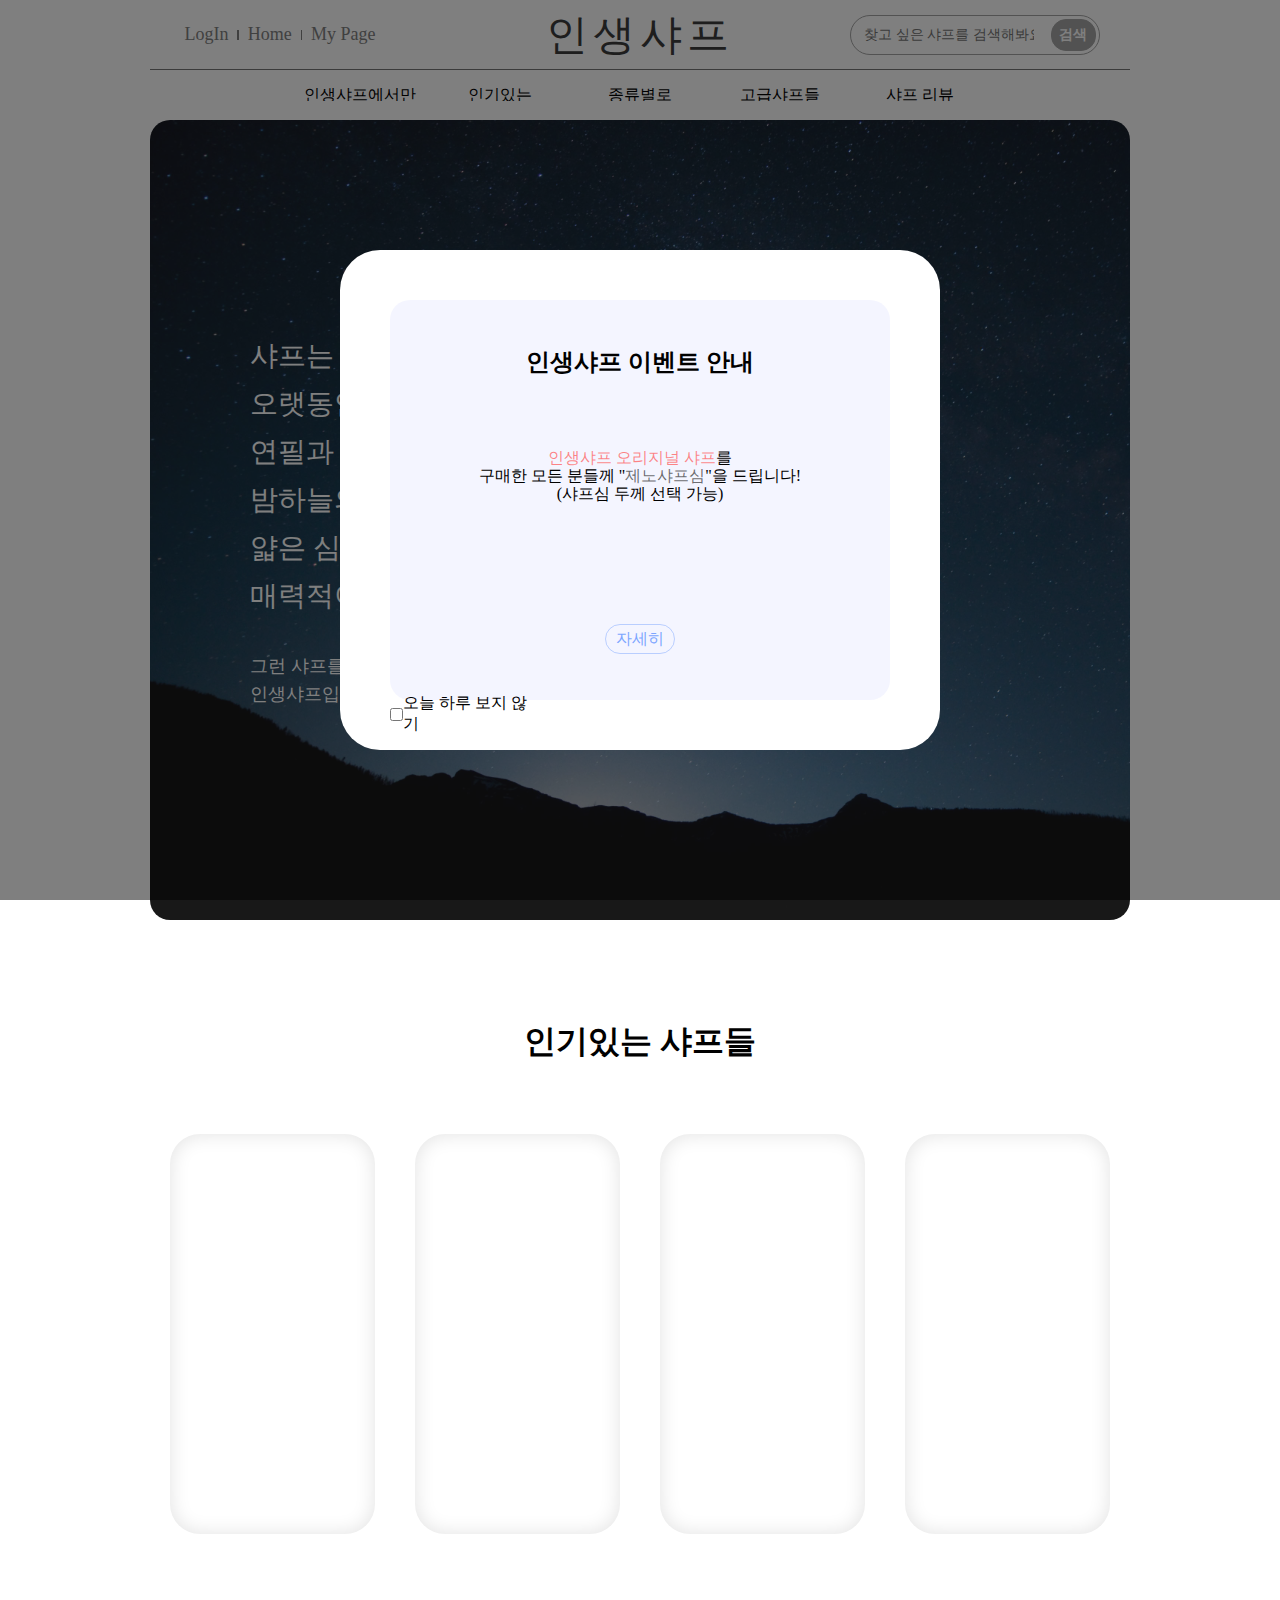
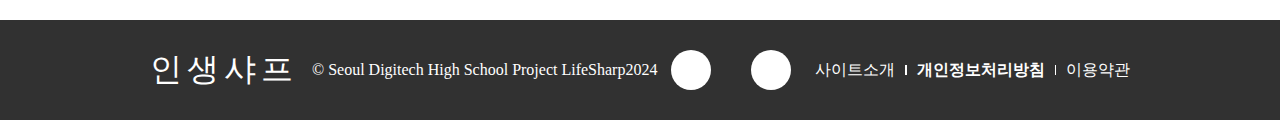
==== index.html @ 788fe3d8 "Add files via upload" ====
<!DOCTYPE html>
<html lang="en">

<head>
    <meta charset="UTF-8">
    <meta name="viewport" content="width=device-width, initial-scale=1.0">
    <title>인생샤프</title>
    <link rel="stylesheet" href="./css/style.css">
</head>

<body>
    <div class="popup__background">
        <div class="popup">
            <a href="#" class="popup__close"><img src="https://cdn-icons-png.flaticon.com/512/75/75519.png" alt=""></a>
            <div class="popup-content">
                <h2 style="margin-top: 20px;">인생샤프 이벤트 안내</h2>
                <p style="margin-top: 20px;"><span style="color: rgba(255, 87, 87, 0.718);">인생샤프 오리지널 샤프</span>를<br>구매한
                    모든 분들께 "<span style="color: rgba(39, 39, 39, 0.681);">제노샤프심</span>"을 드립니다!<br>(샤프심 두께 선택 가능)</p>
                <div class="popup-image"><img src="https://gdimg.gmarket.co.kr/4067084129/still/280?ver=1723039177"
                        alt=""></div>
                <a href="#">
                    <div class="popup__btn">자세히</div>
                </a>
            </div>
            <div class="popup__checkbox"><input type="checkbox">
                <p>오늘 하루 보지 않기</p>
            </div>
        </div>
    </div>
    
    <div class="container">
        <header>
            <div class="top-header">
                <nav>
                    <ul class="header__top-nav">
                        <li><a href="./login.html">LogIn</a></li>
                        <div class="bar"></div>
                        <li><a href="#">Home</a></li>
                        <div class="bar"></div>
                        <li><a href="#">My Page</a></li>
                    </ul>
                </nav>
                <div class="header__logo">
                    <a href="#">인생샤프</a>
                </div>
                <div class="header__search"><input type="text" placeholder="찾고 싶은 샤프를 검색해봐요!"><a href="./search.html">
                        <div class="search-box">검색</div>
                    </a></div>
            </div>
            <div class="bottom-header">
                <nav>
                    <ul class="header__bottom-nav">
                        <li>
                            <a href="#">인생샤프에서만</a>
                        </li>
                        <li>
                            <a href="#PopularSharps">인기있는</a>
                            <ul>
                                <li><a href="#">판매순</a>
                                </li>
                                <li><a href="#">리뷰순</a>
                                </li>
                            </ul>
                        </li>
                        <li>
                            <a href="#">종류별로</a>
                            <ul>
                                <li><a href="#">무난한</a></li>
                                <li><a href="#">가성비 좋은</a></li>
                                <li><a href="#">가벼운</a></li>
                                <li><a href="#">묵직한</a></li>
                                <li><a href="#">얇은</a></li>
                                <li><a href="#">두꺼운</a></li>
                                <li><a href="#">기능이 있는</a></li>
                            </ul>
                        </li>
                        <li>
                            <a href="#">고급샤프들</a>
                            <ul>
                                <li><a href="#">1만원 ~ 3만원</a></li>
                                <li><a href="#">3만원 ~ 10만원</a></li>
                                <li><a href="#">10만원 ~ 30만원</a></li>
                                <li><a href="#">30만원 ~</a></li>
                            </ul>
                        </li>
                        <li>
                            <a href="#">샤프 리뷰</a>
                            <ul>
                                <li><a href="#">좋아요순</a></li>
                                <li><a href="#">조회순</a></li>
                                <li><a href="#">댓글순</a></li>
                                <li style="display: flex; align-items: center; justify-content: center;"><a
                                        href="#">인생샤프 공식리뷰</a>
                                    <p style="margin-left: 5px;font-size: 10px;color: rgba(255, 87, 87, 0.718);">★</p>
                                </li>
                            </ul>
                        </li>
                    </ul>
                </nav>
            </div>
        </header>
        <main>
            <div class="main__contents">
                <div class="main__banner">
                    <div class="text">
                        <h1>샤프는 여러분들께도 너무나<br>오랫동안이나 친한 필기도구입니다.<br>연필과 비슷하지만,<br>밤하늘의 별과 같이<br>얇은 심으로 고르게 써지는
                            글씨가<br>매력적이죠.</h1>
                        <p>그런 샤프를 사랑하는 사람들이 많든 사이트,<br>인생샤프입니다.</p>
                    </div>
                </div>
                <div class="main__popular" id="PopularSharps">
                    <h1>인기있는 샤프들</h1>
                    <ul>
                        <li><a href="#"><img src="https://kininaru.co.kr/web/product/big/202305/120af019102c9a116afe323c64e1af92.jpg" alt=""></a>
                        <div class="title"><p>펜텔 그래프기어 1000<br>11,000원</p></div></li>
                        <li><a href="#"><img src="https://image.aladin.co.kr/product/26367/77/cover500/g262430916_1.jpg" alt=""></a>
                            <div class="title"><p>스테들러 메탈샤프 925 25 & 35<br>17,000원</p></div></li>
                        </li>
                        <li><a href="#"><img src="https://mblogthumb-phinf.pstatic.net/20161012_25/kbs5916_1476243284206D4c4P_PNG/1.png?type=w420" alt=""></a>
                            <div class="title"><p>펜텔 그래프 1000<br>8,900원</p></div></li>
                        </li>
                        <li><a href="#"><img src="https://sitem.ssgcdn.com/50/76/56/item/1000304567650_i1_750.jpg" alt=""></a>
                            <div class="title"><p>파버카스텔 그립 2010<br>10,000원</p></div></li>
                        </li>
                    </ul>
                </div>
            </div>
        </main>
        <footer>
            <div class="inner-footer">
                <div class="footer__logo"><a href="#">인생샤프</a></div>
                <div class="copyright">© Seoul Digitech High School Project LifeSharp2024</div>
                <ul class="footer__sns">
                    <li><a href="https://www.instagram.com/lifesharp2024/" style="position: relative; top: 2px;"><img
                                src="https://cdn-icons-png.flaticon.com/512/1384/1384063.png" alt=""></a></li>
                    <li><a href="#" style="position: relative; top: 2px;"><img
                                src="https://1000logos.net/wp-content/uploads/2017/02/Facebook-Logosu.png" alt=""></a>
                    </li>
                </ul>
                <ul class="footer__nav">
                    <li><a href="#">사이트소개</a></li>
                    <div class="bar"></div>
                    <li><a href="#"><b>개인정보처리방침</b></a></li>
                    <div class="bar"></div>
                    <li><a href="#">이용약관</a></li>
                </ul>
            </div>
        </footer>
    </div>

    <script src="https://cdnjs.cloudflare.com/ajax/libs/jquery/3.6.0/jquery.min.js"
        integrity="sha512-894YE6QWD5I59HgZOGReFYm4dnWc1Qt5NtvYSaNcOP+u1T9qYdvdihz0PPSiiqn/+/3e7Jo4EaG7TubfWGUrMQ=="
        crossorigin="anonymous" referrerpolicy="no-referrer"></script>
    <script src="./js/script.js"></script>
</body>
</html>
---- css/style.css ----
@font-face {
    font-family: 'GabiaGosran-Regular';
    src: url('https://fastly.jsdelivr.net/gh/projectnoonnu/2409-2@1.0/GabiaGosran-Regular.woff2') format('woff2');
    font-weight: normal;
    font-style: normal;
}

@font-face {
    font-family: 'HakgyoansimBadasseugiTTF-L';
    src: url('https://fastly.jsdelivr.net/gh/projectnoonnu/2408-5@1.0/HakgyoansimBadasseugiTTF-L.woff2') format('woff2');
    font-weight: normal;
    font-style: normal;
}

@font-face {
    font-family: 'godoRoundedR';
    src: url('https://fastly.jsdelivr.net/gh/projectnoonnu/2409-1@1.0/godoRoundedR.woff2') format('woff2');
    font-weight: 400;
    font-style: normal;
}

@font-face {
    font-family: 'HakgyoansimSantteutdotumL';
    src: url('https://fastly.jsdelivr.net/gh/projectnoonnu/noonfonts_2307-2@1.0/HakgyoansimSantteutdotumL.woff2') format('woff2');
    font-weight: 300;
    font-style: normal;
}

* {
    margin: 0;
    padding: 0px;
    list-style: none;
    text-decoration: none;
    box-sizing: border-box;
    color: inherit;
}

html {
    scroll-behavior: smooth;
}

.container {
    display: flex;
    flex-direction: column;
    align-items: center;
}

header {
    display: flex;
    flex-direction: column;
    align-items: center;
    width: 100%;
}

.top-header {
    display: flex;
    justify-content: space-between;
    align-items: center;
    width: calc(100% - 300px);
    height: 70px;
    border-bottom: 1px solid rgb(118, 118, 118);
}

.header__logo {
    font-family: 'GabiaGosran-Regular';
    letter-spacing: 5px;
    color: rgb(60, 60, 60);
    font-size: 42px;
    margin-left: 50px;
}

.header__top-nav {
    margin-left: 30px;
    font-family: 'godoRoundedR';
    display: flex;
    justify-content: space-around;
    width: 200px;
    font-size: 18px;
    color: rgb(129, 129, 129);
}

.bar {
    margin-top: 6px;
    width: 1.5px;
    height: 10px;
    background-color: rgb(129, 129, 129);
}

.header__search {
    margin-right: 30px;
    display: flex;
    justify-content: space-around;
    align-items: center;
    width: 250px;
    height: 40px;
    border: 1px solid rgb(164, 164, 164);
    border-radius: 20px;
}

.header__search input {
    all: unset;
    font-family: 'HakgyoansimBadasseugiTTF-L';
    margin-left: 10px;
    width: 170px;
    font-size: 14px;
}

.search-box {
    font-family: 'HakgyoansimBadasseugiTTF-L';
    display: flex;
    justify-content: center;
    align-items: center;
    width: 45px;
    height: 32px;
    margin-left: 10px;
    color: #fff;
    background-color: rgb(164, 164, 164);
    border: 1px solid rgb(164, 164, 164);
    border-radius: 15px;
    font-weight: bold;
    font-size: 14px;
}

.bottom-header {
    display: flex;
    justify-content: center;
    height: 50px;
}

.header__bottom-nav {
    width: 700px;
    font-family: 'HakgyoansimBadasseugiTTF-L';
    display: flex;
    justify-content: space-between;
    margin-top: 15px;
}

.header__bottom-nav a {
    transition: .1s;
}

.header__bottom-nav > li:hover > a {
    color: rgb(255, 126, 126);
}

.header__bottom-nav > li > a {
    display: flex;
    justify-content: center;
}

.header__bottom-nav > li {
    width: 200px;
    height: 16px;
    overflow: hidden;
    white-space: nowrap;
    transition: .3s;
}

.header__bottom-nav > li:hover {
    height: 100%;
}   

.header__bottom-nav > li > ul {
    position: relative;
    margin-top: 5px;
    opacity: 0;
    border-radius: 0 0 10px 10px;
    padding-bottom: 5px;
    background-color: white;
    transition: .2s;
    z-index: 10;
}

.header__bottom-nav > li:hover > ul {
    height: 100%;
    opacity: 100;
}   

.header__bottom-nav > li > ul > li > a {
    display: flex;
    justify-content: center;
    align-items: center;
    height: 18px;
    font-size: 14px;
    padding-top: 15px;
    padding-bottom: 15px;
}

.header__bottom-nav > li > ul > li > a:hover {
    text-decoration: underline;
}

/* main! */

main {
    display: flex;
    flex-direction: column;
    align-items: center;
    width: calc(100% - 300px);
}

.main__contents {
    display: flex;
    flex-direction: column;
    align-items: center;
    width: 100%;
}

.main__banner {
    display: flex;
    align-items: center;
    font-family: 'HakgyoansimSantteutdotumL';
    width: 100%;
    height: 800px;
    overflow: hidden;
    background-image: url(../img/night_sky_3-wallpaper-3840x2160\ 복사.jpg);
    background-size: cover;
    background-blend-mode: darken;
    color: white;
    position: relative;
    z-index: -1;
    border-radius: 20px;
    opacity: 0.9;
}

.main__banner h1 {
    margin-left: 100px;
    font-size: 28px;
    line-height: 48px;
    margin-bottom: 32px;
    font-weight: normal;
}

.main__banner p {
    margin-left: 100px;
    line-height: 28px;
    font-size: 18px;
}

.main__popular {
    display: flex;
    flex-direction: column;
    align-items: center;
    font-family: 'HakgyoansimBadasseugiTTF-L';
    width: 100%;
    height: 700px;
}

.main__popular > h1 {
    margin: 100px 0 50px 0;
}

.main__popular > ul {
    display: flex;
    justify-content: space-between;
    width: 100%;
}

.main__popular > ul > li {
    cursor: pointer;
    position: relative;
    display: flex;
    flex-direction: column;
    justify-content: center;
    align-items: center;
    width: 300px;
    height: 400px;
    margin: 20px;
    border-radius: 30px;
    overflow: hidden;
    box-shadow: inset 0 0 20px rgba(0, 0, 0, 0.118);
}

.main__popular img {
    height: 250px;
    padding: 70px;
    scale: 200%;
    z-index: -100;
}

.main__popular a {
    transition: .3s;
}

.main__popular > ul > li:hover a {
    scale: 110%;
    z-index: -1;
}

.main__popular > ul > li:hover > .title {
    bottom: 0;
}

.main__popular .title {
    position: absolute;
    bottom: -100px;
    display: flex;
    justify-content: center;
    align-items: center;
    width: 100%;
    height: 100px;
    background-color: #0000009f;
    color: white;
    z-index: 10;
    text-align: center;
    line-height: 24px;
    border-radius: 10%;
    transition: .3s;
}

/* footer! */

footer {
    display: flex;
    justify-content: center;
    align-items: center;
    width: 100%;
    height: 100px;
    background-color: #313131;
    white-space: nowrap;
}

footer .bar {
    all: unset;
    width: 1.3px;
    height: 10px;
    margin: 10px;
    background-color: white;
}

.inner-footer {
    display: flex;
    justify-content: space-between;
    align-items: center;
    width: calc(100% - 300px);
    color: #fff;
}

.footer__logo {
    font-family: 'GabiaGosran-Regular';
    font-size: 32px;
    letter-spacing: 5px;
}

.copyright {
    font-family: 'GabiaGosran-Regular';
}

.footer__nav {
    display: flex;
    justify-content: space-between;
    align-items: center;
    font-family: 'godoRoundedR';
}

.footer__sns {
    display: flex;
    justify-content: space-between;
    align-items: center;
    width: 130px;
}

.footer__sns li:hover {
    opacity: .7;
}

.footer__sns li:hover img {
    scale: 105%;
}

.footer__sns li img {
    transition: .3s;
    height: 24px;
}

.footer__sns li {
    display: flex;
    justify-content: center;
    align-items: center;
    width: 40px;
    height: 40px;
    background-color: white;
    border-radius: 50%;
    transition: .3s;
    margin-right: 10px;
}

/* popup! */

.popup__background {
    display: flex;
    justify-content: center;
    position: fixed;
    top: 0;
    left: 0;
    background-color: rgba(0,0,0,.5);
    width: 100vw;
    height: 100vh;
    z-index: 999;
}

.popup {
    margin-top: 250px;
    position: fixed;
    display: flex;
    flex-direction: column;
    justify-content: center;
    align-items: center;
    font-family: 'HakgyoansimBadasseugiTTF-L';
    width: 600px;
    height: 500px;
    background-color: white;
    border-radius: 40px;
    margin-bottom: 100px;
    z-index: 1000;
}

.popup-image img {
    height: 200px;
}

.popup__btn {
    display: flex;
    justify-content: center;
    align-items: center;
    width: 70px;
    height: 30px;
    border: 1px solid rgba(125, 166, 255, 0.493);
    border-radius: 20px;
    color: rgb(125, 166, 255);
    margin-bottom: 20px;
    transition: .2s;
}

.popup__btn:hover {
    background-color: rgb(125, 166, 255);
    color: white;
}

.popup-content {
    display: flex;
    flex-direction: column;
    justify-content: space-around;
    align-items: center;
    width: 500px;
    height: 400px;
    border-radius: 20px;
    background-color: rgba(200, 208, 255, 0.202);
}

.popup-content p {
    line-height: 18px;
    text-align: center;
}

.popup__close img {
    position: absolute;
    bottom: 460px;
    right: 25px;
    height: 15px;
}

.popup__checkbox {
    position: absolute;
    left: 50px;
    bottom: 15px;
    display: flex;
    justify-content: space-between;
    align-items: center;
    width: 140px;
}
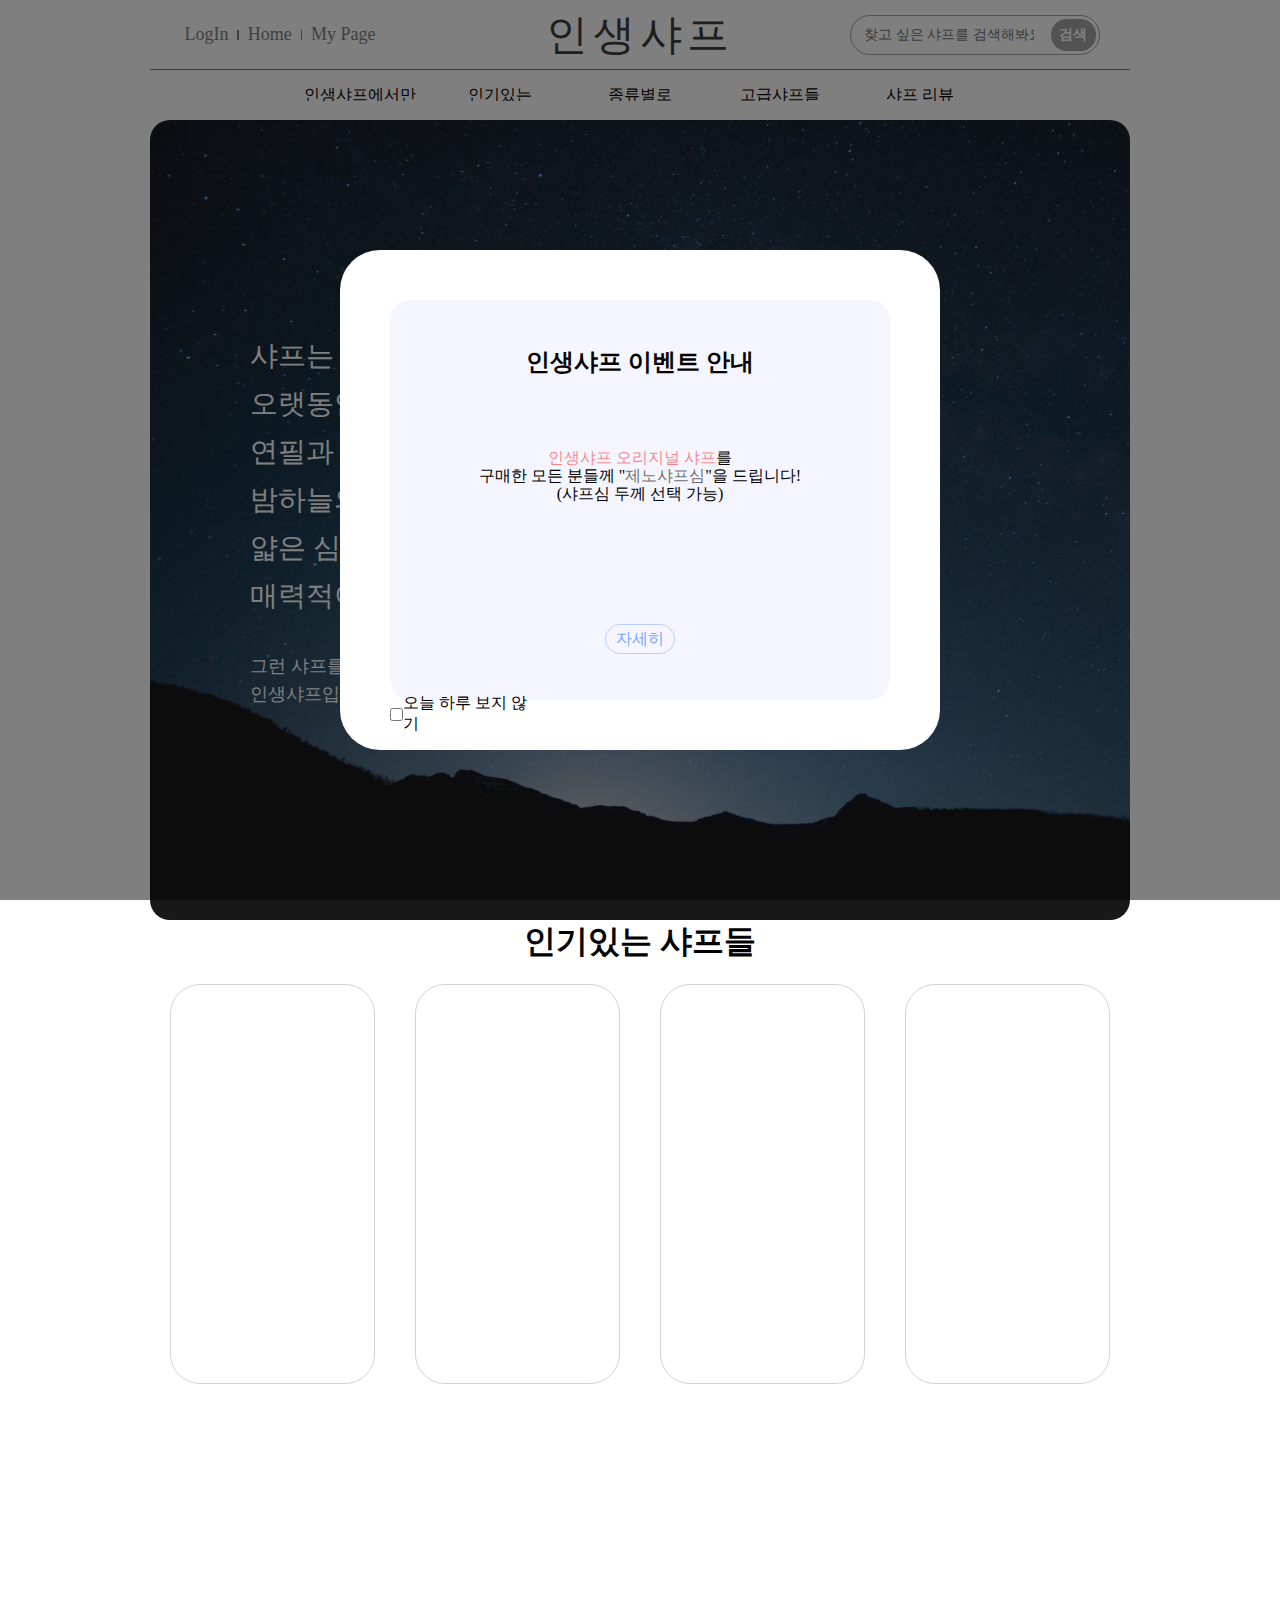
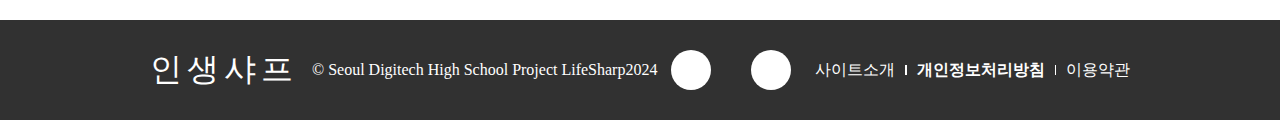
==== commit bd1931bd: "Update index.html" ====
--- a/index.html
+++ b/index.html
@@ -1,13 +1,12 @@
 <!DOCTYPE html>
 <html lang="en">
-
 <head>
     <meta charset="UTF-8">
     <meta name="viewport" content="width=device-width, initial-scale=1.0">
     <title>인생샤프</title>
     <link rel="stylesheet" href="./css/style.css">
+    <script src="https://kit.fontawesome.com/903325158f.js" crossorigin="anonymous"></script>
 </head>
-
 <body>
     <div class="popup__background">
         <div class="popup">
@@ -109,18 +108,18 @@
                     </div>
                 </div>
                 <div class="main__popular" id="PopularSharps">
-                    <h1>인기있는 샤프들</h1>
+                    <div class="title-text__main__popular"><div class="bar__main__popular"></div><h1>인기있는 샤프들</h1><div class="bar__main__popular"></div></div>
                     <ul>
                         <li><a href="#"><img src="https://kininaru.co.kr/web/product/big/202305/120af019102c9a116afe323c64e1af92.jpg" alt=""></a>
-                        <div class="title"><p>펜텔 그래프기어 1000<br>11,000원</p></div></li>
+                            <div class="title"><div class="title-circle__main__popular"><i class="fa-solid fa-arrow-up" style="color: #ffffff;"></i></div><p>펜텔 그래프기어 1000<br>11,000원</p></div></li>
                         <li><a href="#"><img src="https://image.aladin.co.kr/product/26367/77/cover500/g262430916_1.jpg" alt=""></a>
-                            <div class="title"><p>스테들러 메탈샤프 925 25 & 35<br>17,000원</p></div></li>
+                            <div class="title"><div class="title-circle__main__popular"><i class="fa-solid fa-arrow-up" style="color: #ffffff;"></i></div><p>스테들러 메탈샤프 925 25 & 35<br>17,000원</p></div></li>
                         </li>
                         <li><a href="#"><img src="https://mblogthumb-phinf.pstatic.net/20161012_25/kbs5916_1476243284206D4c4P_PNG/1.png?type=w420" alt=""></a>
-                            <div class="title"><p>펜텔 그래프 1000<br>8,900원</p></div></li>
+                            <div class="title"><div class="title-circle__main__popular"><i class="fa-solid fa-arrow-up" style="color: #ffffff;"></i></div><p>펜텔 그래프 1000<br>8,900원</p></div></li>
                         </li>
                         <li><a href="#"><img src="https://sitem.ssgcdn.com/50/76/56/item/1000304567650_i1_750.jpg" alt=""></a>
-                            <div class="title"><p>파버카스텔 그립 2010<br>10,000원</p></div></li>
+                            <div class="title"><div class="title-circle__main__popular"><i class="fa-solid fa-arrow-up" style="color: #ffffff;"></i></div><p>파버카스텔 그립 2010<br>10,000원</p></div></li>
                         </li>
                     </ul>
                 </div>
@@ -131,11 +130,8 @@
                 <div class="footer__logo"><a href="#">인생샤프</a></div>
                 <div class="copyright">© Seoul Digitech High School Project LifeSharp2024</div>
                 <ul class="footer__sns">
-                    <li><a href="https://www.instagram.com/lifesharp2024/" style="position: relative; top: 2px;"><img
-                                src="https://cdn-icons-png.flaticon.com/512/1384/1384063.png" alt=""></a></li>
-                    <li><a href="#" style="position: relative; top: 2px;"><img
-                                src="https://1000logos.net/wp-content/uploads/2017/02/Facebook-Logosu.png" alt=""></a>
-                    </li>
+                    <li><a href="https://www.instagram.com/lifesharp2024/" style="position: relative; top: 2px;"><img src="https://cdn-icons-png.flaticon.com/512/1384/1384063.png" alt=""></a></li>
+                    <li><a href="#" style="position: relative; top: 2px;"><img src="https://1000logos.net/wp-content/uploads/2017/02/Facebook-Logosu.png" alt=""></a></li>
                 </ul>
                 <ul class="footer__nav">
                     <li><a href="#">사이트소개</a></li>
@@ -153,4 +149,4 @@
         crossorigin="anonymous" referrerpolicy="no-referrer"></script>
     <script src="./js/script.js"></script>
 </body>
-</html>+</html>
--- a/css/style.css
+++ b/css/style.css
@@ -268,7 +268,7 @@
     margin: 20px;
     border-radius: 30px;
     overflow: hidden;
-    box-shadow: inset 0 0 20px rgba(0, 0, 0, 0.118);
+    border: 1px solid lightgray;
 }
 
 .main__popular img {
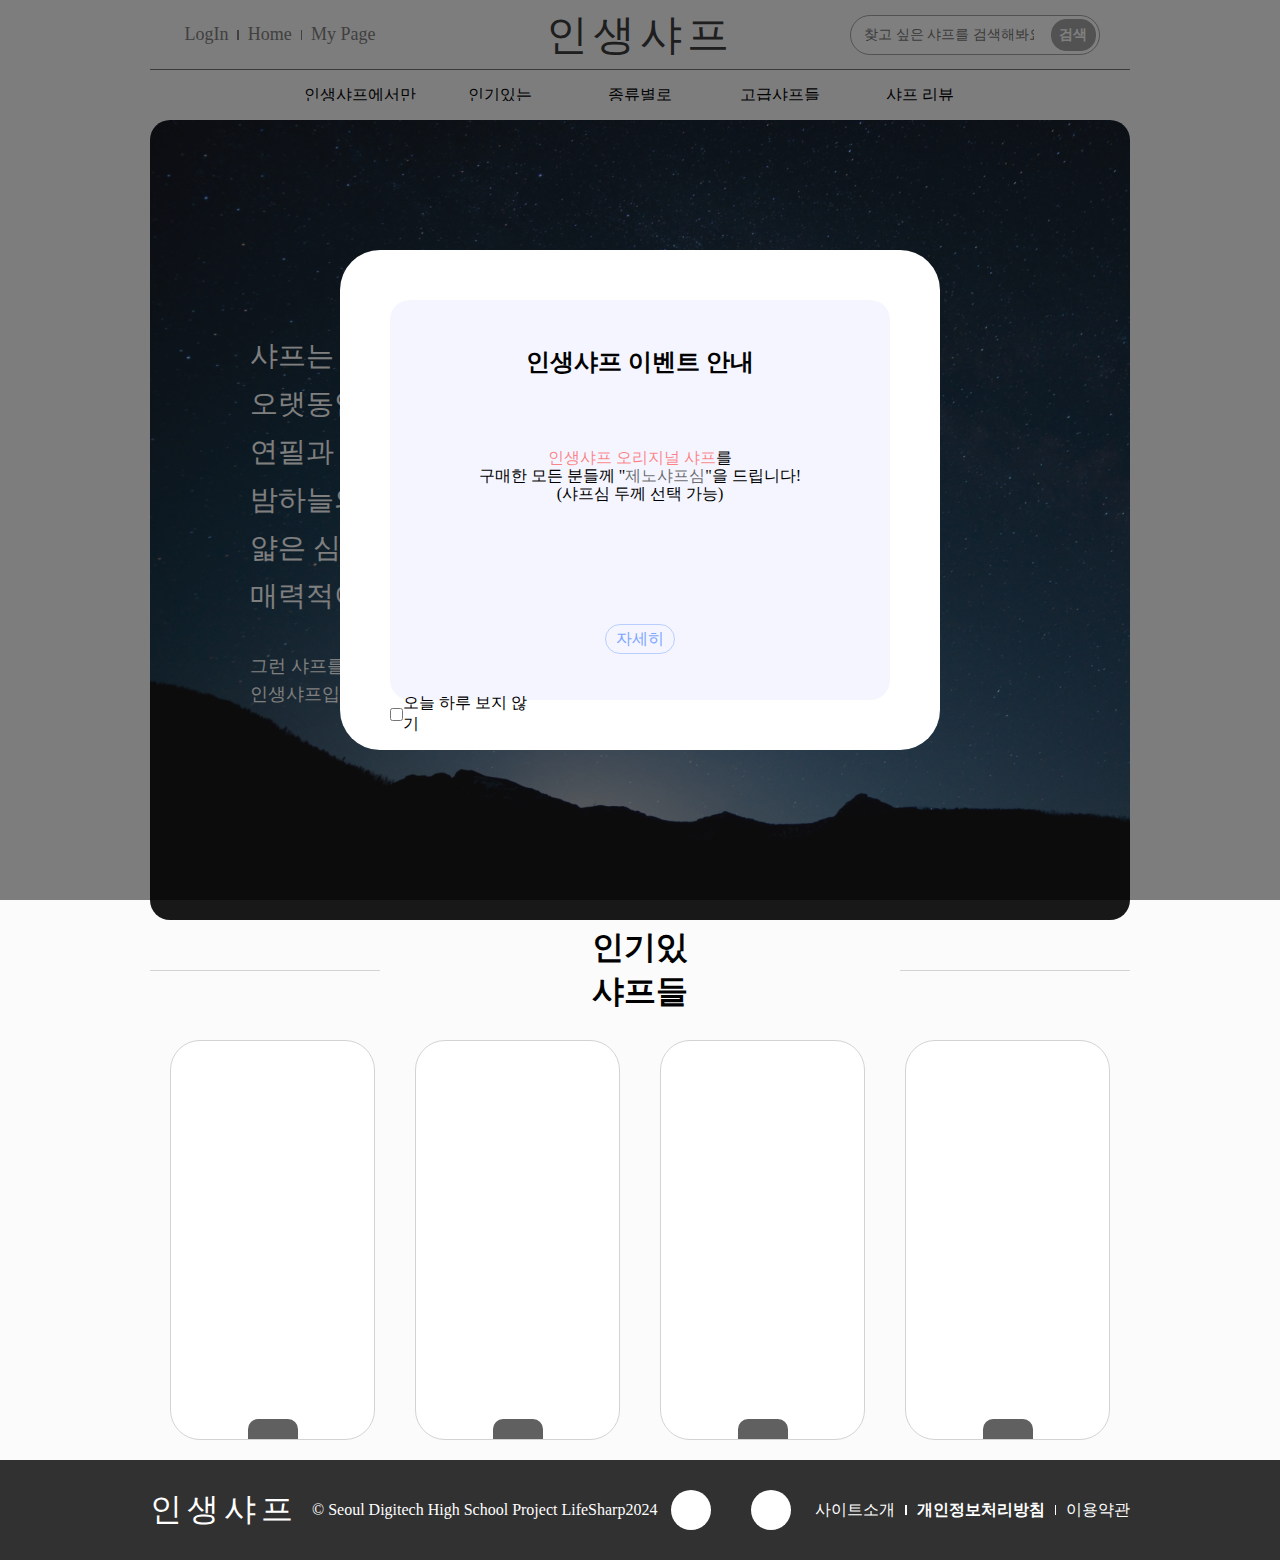
==== commit 16dbd4a3: "Update index.html" ====
--- a/index.html
+++ b/index.html
@@ -108,7 +108,7 @@
                     </div>
                 </div>
                 <div class="main__popular" id="PopularSharps">
-                    <div class="title-text__main__popular"><div class="bar__main__popular"></div><h1>인기있는 샤프들</h1><div class="bar__main__popular"></div></div>
+                    <div class="title-text__main__popular"><div class="bar__main__popular"></div><h1>인기있<br>샤프들</h1><div class="bar__main__popular"></div></div>
                     <ul>
                         <li><a href="#"><img src="https://kininaru.co.kr/web/product/big/202305/120af019102c9a116afe323c64e1af92.jpg" alt=""></a>
                             <div class="title"><div class="title-circle__main__popular"><i class="fa-solid fa-arrow-up" style="color: #ffffff;"></i></div><p>펜텔 그래프기어 1000<br>11,000원</p></div></li>
--- a/css/style.css
+++ b/css/style.css
@@ -37,6 +37,7 @@
 
 html {
     scroll-behavior: smooth;
+    background-color: rgb(251, 251, 251);
 }
 
 .container {
@@ -95,6 +96,7 @@
     height: 40px;
     border: 1px solid rgb(164, 164, 164);
     border-radius: 20px;
+    background-color: rgb(255, 255, 255);
 }
 
 .header__search input {
@@ -166,7 +168,7 @@
     opacity: 0;
     border-radius: 0 0 10px 10px;
     padding-bottom: 5px;
-    background-color: white;
+    background-color: rgb(251, 251, 251);
     transition: .2s;
     z-index: 10;
 }
@@ -243,7 +245,6 @@
     align-items: center;
     font-family: 'HakgyoansimBadasseugiTTF-L';
     width: 100%;
-    height: 700px;
 }
 
 .main__popular > h1 {
@@ -269,13 +270,13 @@
     border-radius: 30px;
     overflow: hidden;
     border: 1px solid lightgray;
+    background-color: white;
 }
 
 .main__popular img {
     height: 250px;
     padding: 70px;
     scale: 200%;
-    z-index: -100;
 }
 
 .main__popular a {
@@ -284,17 +285,21 @@
 
 .main__popular > ul > li:hover a {
     scale: 110%;
-    z-index: -1;
 }
 
 .main__popular > ul > li:hover > .title {
     bottom: 0;
+}
+
+.main__popular > ul > li:hover .title-circle__main__popular i {
+    rotate: 180deg;
 }
 
 .main__popular .title {
     position: absolute;
     bottom: -100px;
     display: flex;
+    flex-direction: column;
     justify-content: center;
     align-items: center;
     width: 100%;
@@ -308,6 +313,33 @@
     transition: .3s;
 }
 
+.title-circle__main__popular {
+    width: 50px;
+    height: 20px;
+    background-color: #0000009f;
+    position: absolute;
+    top: -20px;
+    border-radius: 10px 10px 0 0;
+}
+
+.title-circle__main__popular i {
+    scale: 80%;
+}
+
+.bar__main__popular {
+    width: calc(100% - 750px);
+    height: 1px;
+    background-color: lightgray;
+}
+
+.title-text__main__popular {
+    width: 100%;
+    height: 100px;
+    display: flex;
+    justify-content: space-between;
+    align-items: center;
+}
+
 /* footer! */
 
 footer {
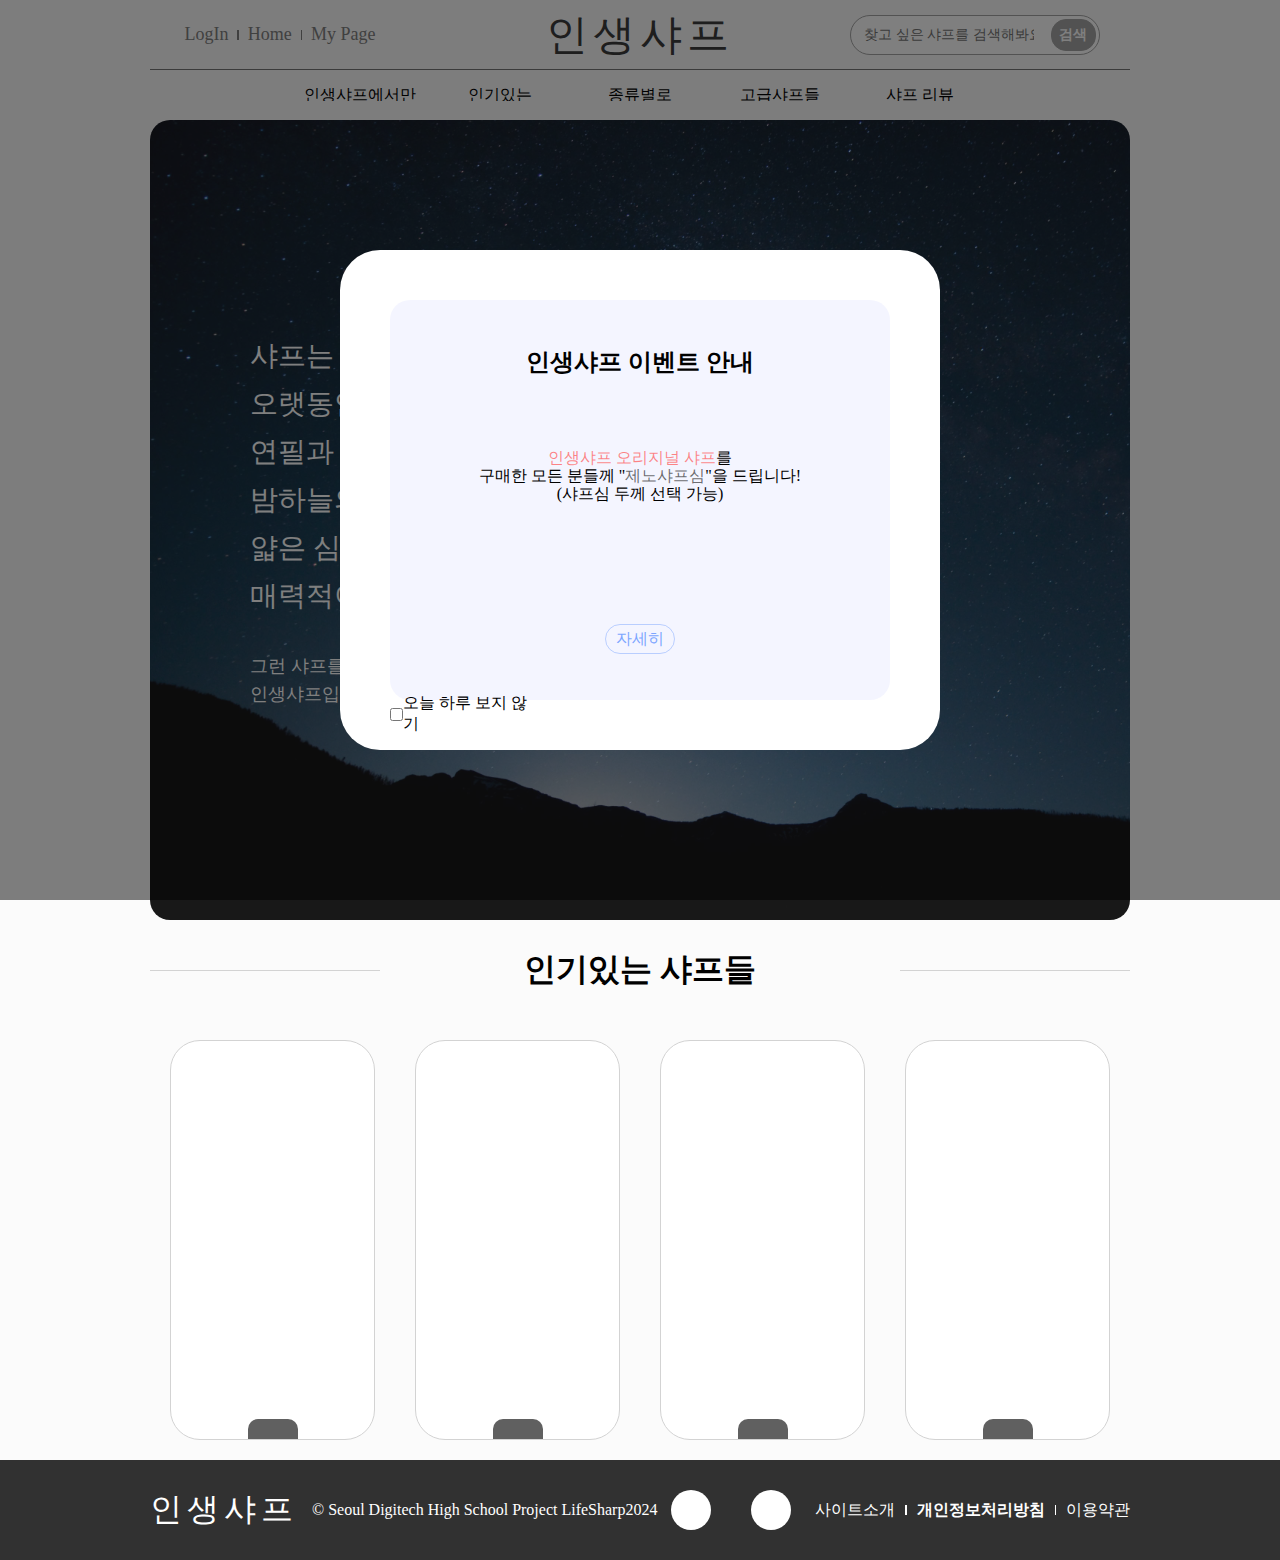
==== commit eb6c1e4d: "Update index.html" ====
--- a/index.html
+++ b/index.html
@@ -108,7 +108,7 @@
                     </div>
                 </div>
                 <div class="main__popular" id="PopularSharps">
-                    <div class="title-text__main__popular"><div class="bar__main__popular"></div><h1>인기있<br>샤프들</h1><div class="bar__main__popular"></div></div>
+                    <div class="title-text__main__popular"><div class="bar__main__popular"></div><h1>인기있는 샤프들</h1><div class="bar__main__popular"></div></div>
                     <ul>
                         <li><a href="#"><img src="https://kininaru.co.kr/web/product/big/202305/120af019102c9a116afe323c64e1af92.jpg" alt=""></a>
                             <div class="title"><div class="title-circle__main__popular"><i class="fa-solid fa-arrow-up" style="color: #ffffff;"></i></div><p>펜텔 그래프기어 1000<br>11,000원</p></div></li>
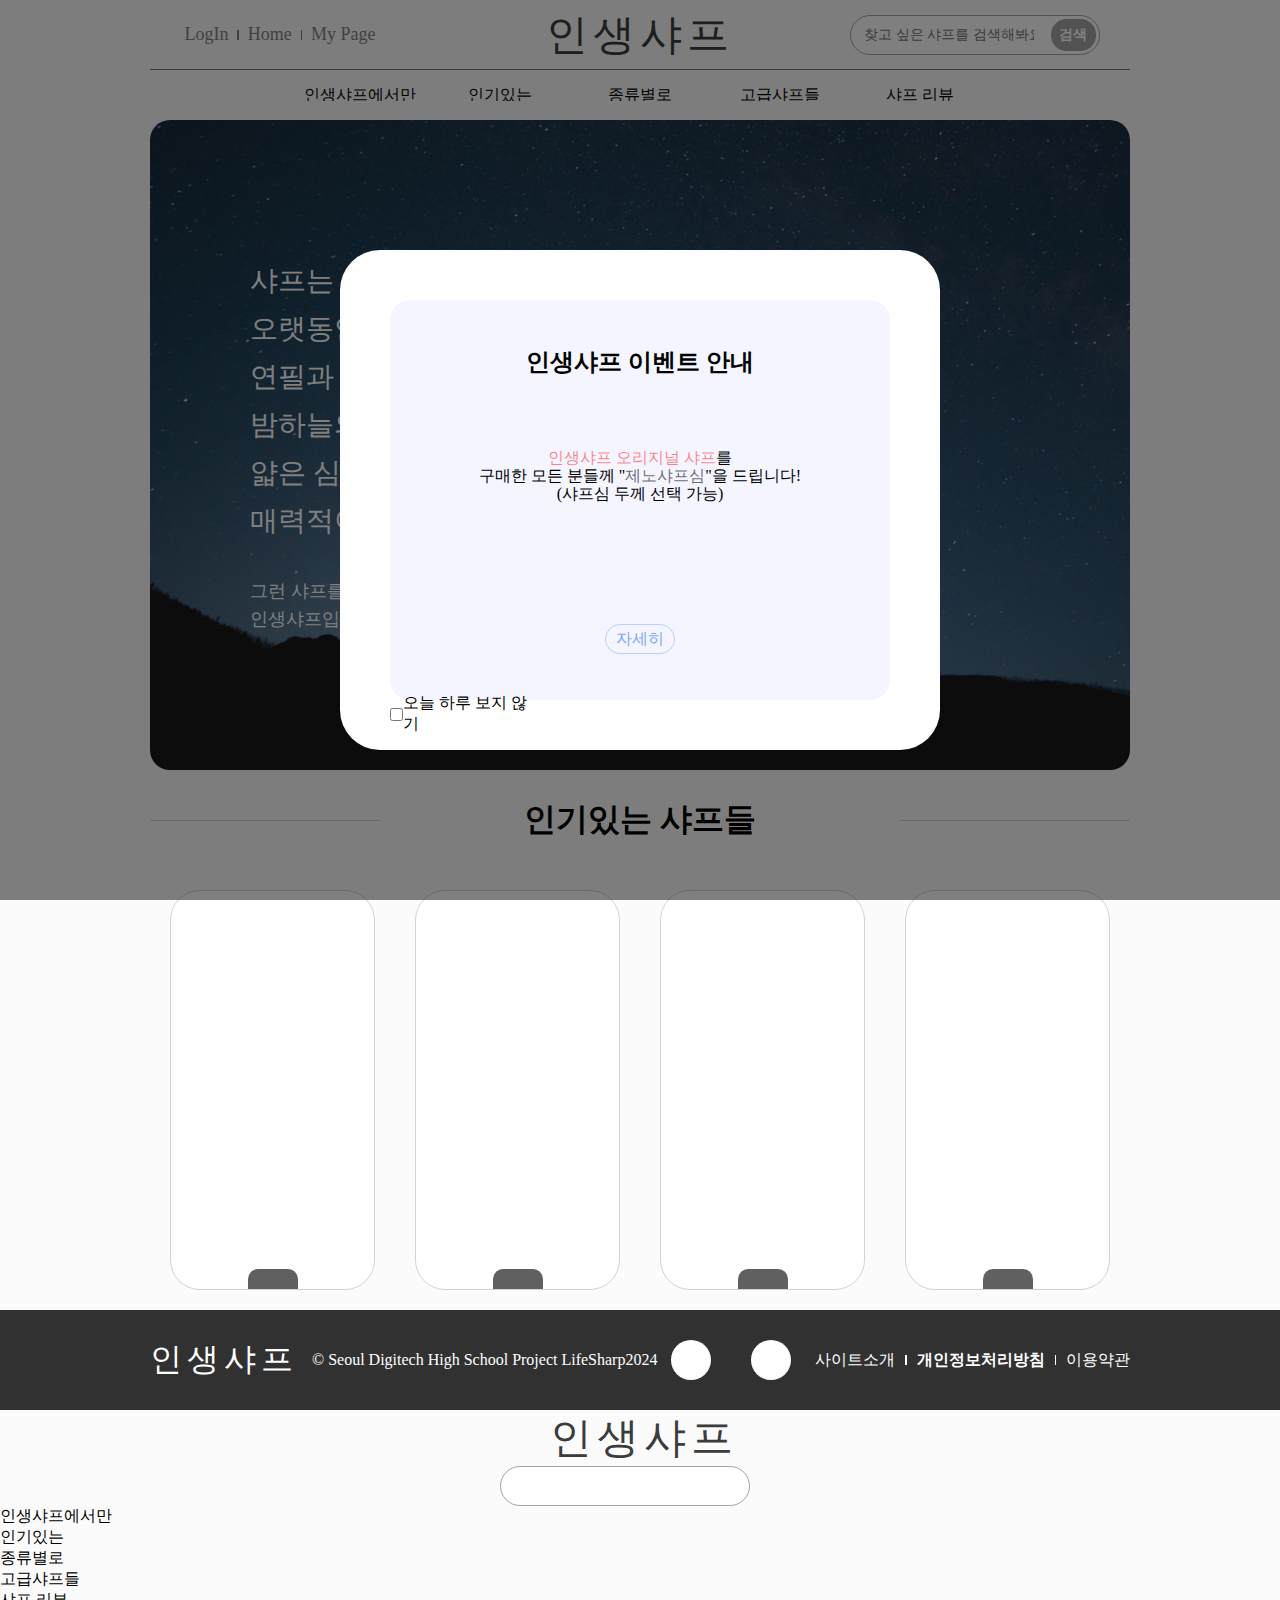
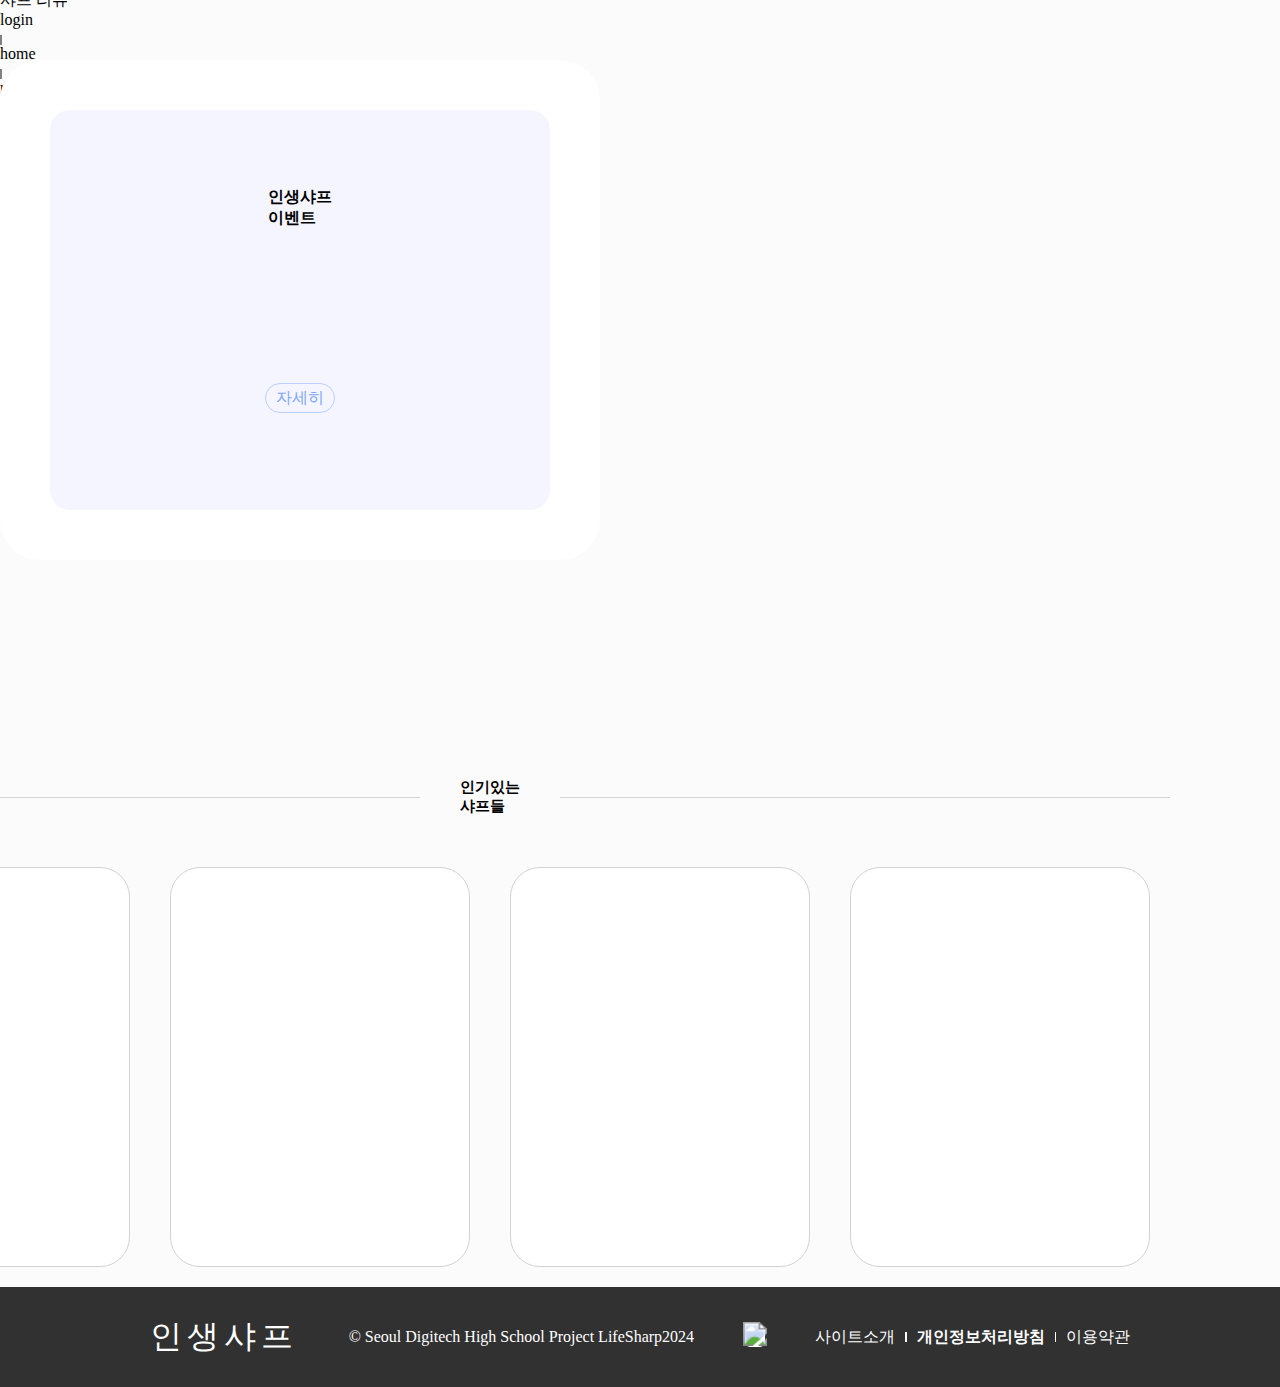
==== commit a052f063: "Update index.html" ====
--- a/index.html
+++ b/index.html
@@ -144,6 +144,114 @@
         </footer>
     </div>
 
+    
+    <div class="popup__background-mobile">
+        <div class="popup">
+            <a href="#" class="popup__close"><img src="https://cdn-icons-png.flaticon.com/512/75/75519.png" alt=""></a>
+            <div class="popup-content">
+                <h4>인생샤프<br>이벤트</h4>
+                <a href="#">
+                    <div class="popup__btn">자세히</div>
+                </a>
+            </div>
+        </div>
+    </div>
+
+    <div class="container-mobile">
+        <div class="mobile-size">
+            <header>
+                <div class="inner-header">
+                    <div class="header__bar">
+                        <a href="#">
+                            <label for="open"><i class="fa-solid fa-bars"></i></label>
+                        </a>
+                    </div>
+                    <div class="header__logo">
+                        <a href="#">인생샤프</a>
+                    </div>
+                    <div class="header__search">
+                        <a href="#">
+                            <i class="fa-solid fa-magnifying-glass"></i>
+                        </a>
+                    </div>
+                </div>
+            </header>
+            <input type="radio" id="open" name="sidebar" hidden>
+            <div class="side-bar">
+                <div class="inner-side-bar">
+                    <div class="top-side-bar">
+                        <a href="#" class="xmark">
+                            <input type="radio" id="close" name="sidebar" checked hidden>
+                            <label for="close"><i class="fa-solid fa-xmark"></i></label>
+                        </a>
+                    </div>
+
+                    <div class="side-bar__main-nav">
+                        <ul>
+                            <li><a href="#">인생샤프에서만</a></li>
+                            <li><a href="#">인기있는</a></li>
+                            <li><a href="#">종류별로</a></li>
+                            <li><a href="#">고급샤프들</a></li>
+                            <li><a href="#">샤프 리뷰</a></li>
+                        </ul>
+                    </div>
+
+                    <div class="side-bar__login-nav">
+                        <ul>
+                            <li><a href="#">login</a></li>
+                            <div class="bar"></div>
+                            <li><a href="#">home</a></li>
+                            <div class="bar"></div>
+                            <li><a href="#">my page</a></li>
+                        </ul>
+                    </div>
+                </div>
+            </div>   
+            <main>
+                <div class="inner-main">
+                    <div class="main__banner">
+                        <div class="text">
+                            <p style="line-height: 18px;">샤프는 여러분들께도 너무나<br>오랫동안이나 친한 필기도구입니다.<br>연필과 비슷하지만,<br>밤하늘의 별과 같이<br>얇은 심으로 고르게 써지는
+                                글씨가<br>매력적이죠.</p>
+                            <p style="font-size: 12px; line-height: 16px;">그런 샤프를 사랑하는 사람들이 많든 사이트,<br>인생샤프입니다.</p>
+                        </div>
+                    </div>
+                    <div class="main__popular" id="PopularSharps">
+                        <div class="title-text__main__popular"><div class="bar__main__popular"></div><h3 style="font-size: 15px;">인기있는<br>샤프들</h3><div class="bar__main__popular"></div></div>
+                        <ul>
+                            <li><div class="main__popular__img"><a href="#"><img src="https://kininaru.co.kr/web/product/big/202305/120af019102c9a116afe323c64e1af92.jpg" alt=""></a></div>
+                                <div class="title"><p><b>펜텔 그래프기어 1000</b><br><span style="font-size: 15px; color: rgb(126, 97, 97);">11,000원</span></p></div>
+                            </li>
+                            <li><div class="title"><p><b>스테들러 메탈샤프 925</b><br><span style="font-size: 15px; color: rgb(126, 97, 97);">17,000원</span></p></div>
+                                <div class="main__popular__img"><a href="#"><img src="https://image.aladin.co.kr/product/26367/77/cover500/g262430916_1.jpg" alt=""></a></div>
+                            </li>
+                            <li><div class="main__popular__img"><a href="#"><img src="https://mblogthumb-phinf.pstatic.net/20161012_25/kbs5916_1476243284206D4c4P_PNG/1.png?type=w420" alt=""></a></div>
+                                <div class="title"><p><b>펜텔 그래프 1000</b><br><span style="font-size: 15px; color: rgb(126, 97, 97);">8,900원</span></p></div>
+                            </li>
+                            <li><div class="title"><p><b>파버카스텔 그립 2010</b><br><span style="font-size: 15px; color: rgb(126, 97, 97);">10,000원</span></p></div>
+                                <divㅣ class="main__popular__img"><a href="#"><img src="https://sitem.ssgcdn.com/50/76/56/item/1000304567650_i1_750.jpg" alt=""></a></div>
+                            </li>
+                        </ul>
+                    </div>
+                </div>
+            </main>
+            <footer>
+                <div class="inner-footer">
+                    <div class="footer__logo"><a href="#">인생샤프</a></div>
+                    <div class="copyright">© Seoul Digitech High School Project LifeSharp2024</div>
+                    <div style="background-color: white; width: 20px; height: 20px; display: flex; justify-content: center; align-items: center; border-radius: 5px;"><a href="https://www.instagram.com/lifesharp2024/"><img src="https://cdn-icons-png.flaticon.com/512/1384/1384063.png" style="scale: 150%; position: relative; bottom: 1px;"></a></div>
+                    <ul class="footer__nav">
+                        <li><a href="#">사이트소개</a></li>
+                        <div class="bar"></div>
+                        <li><a href="#"><b>개인정보처리방침</b></a></li>
+                        <div class="bar"></div>
+                        <li><a href="#">이용약관</a></li>
+                    </ul>
+                </div>
+            </footer>
+        </div>
+    </div>
+
     <script src="https://cdnjs.cloudflare.com/ajax/libs/jquery/3.6.0/jquery.min.js"
         integrity="sha512-894YE6QWD5I59HgZOGReFYm4dnWc1Qt5NtvYSaNcOP+u1T9qYdvdihz0PPSiiqn/+/3e7Jo4EaG7TubfWGUrMQ=="
         crossorigin="anonymous" referrerpolicy="no-referrer"></script>
--- a/css/style.css
+++ b/css/style.css
@@ -213,11 +213,13 @@
     align-items: center;
     font-family: 'HakgyoansimSantteutdotumL';
     width: 100%;
-    height: 800px;
+    height: 650px;
     overflow: hidden;
     background-image: url(../img/night_sky_3-wallpaper-3840x2160\ 복사.jpg);
     background-size: cover;
+    background-position: 0 -100px;
     background-blend-mode: darken;
+    background-attachment: fixed;
     color: white;
     position: relative;
     z-index: -1;
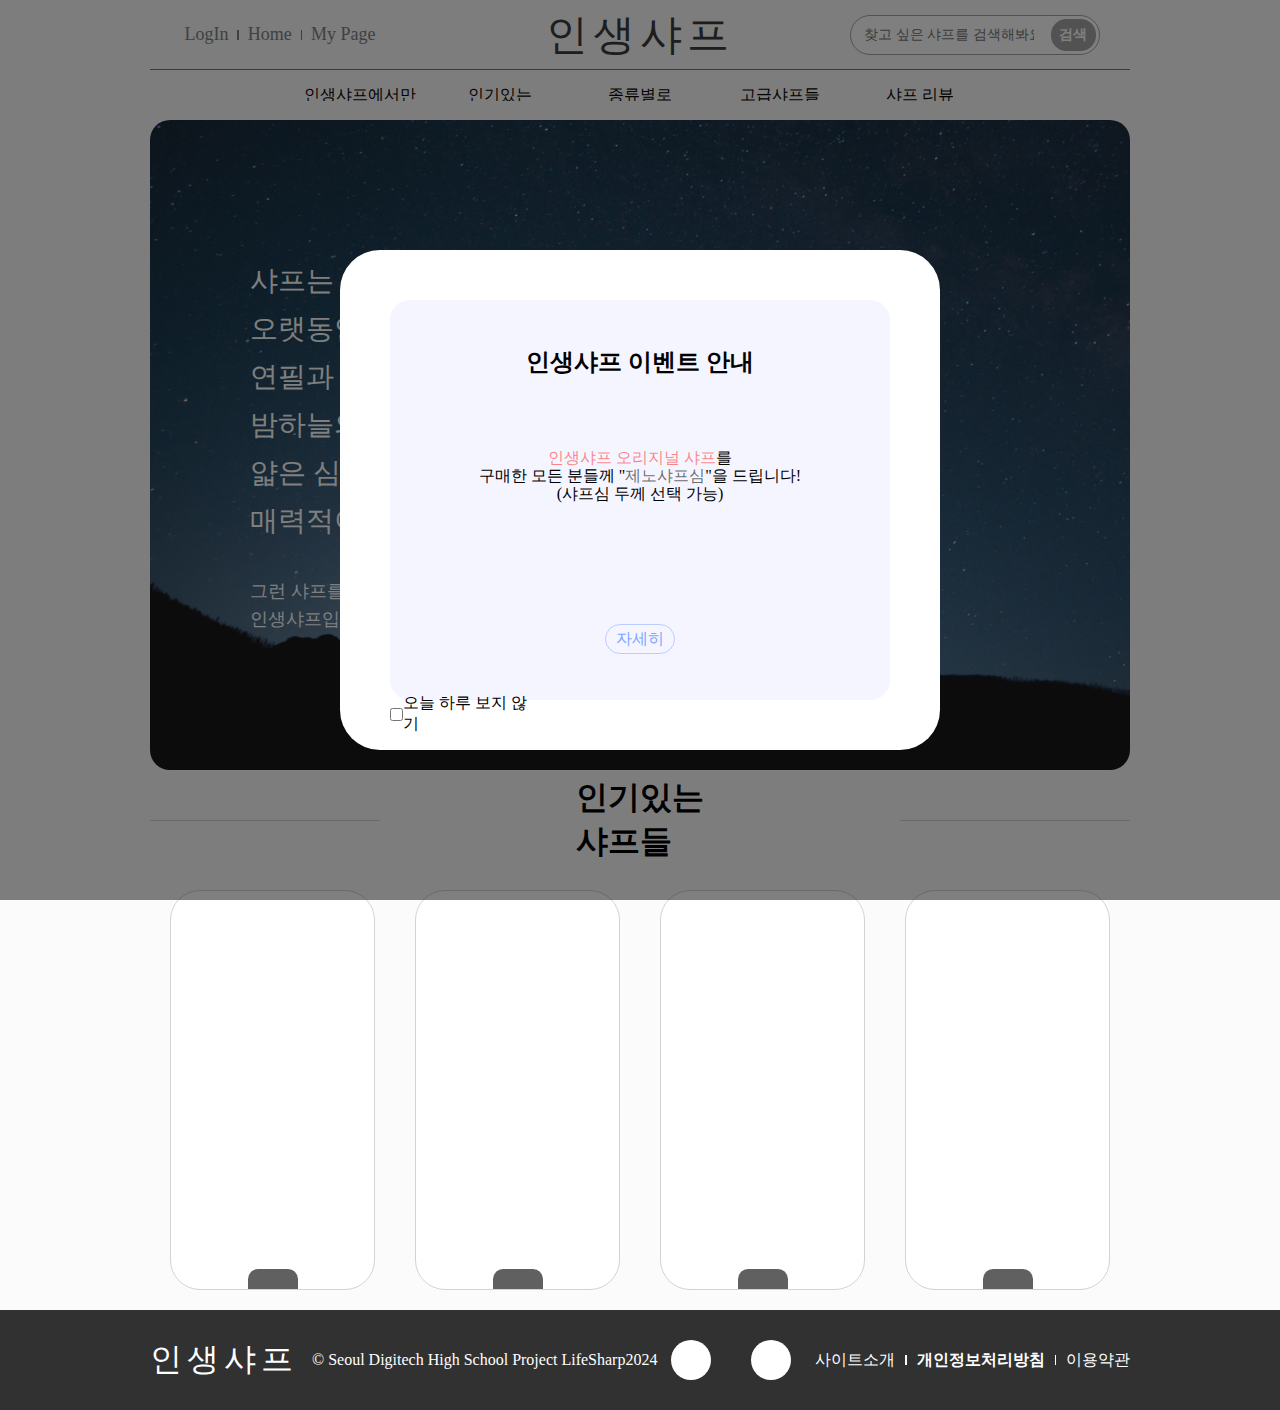
==== commit cf3a656f: "Update index.html" ====
--- a/index.html
+++ b/index.html
@@ -108,7 +108,7 @@
                     </div>
                 </div>
                 <div class="main__popular" id="PopularSharps">
-                    <div class="title-text__main__popular"><div class="bar__main__popular"></div><h1>인기있는 샤프들</h1><div class="bar__main__popular"></div></div>
+                    <div class="title-text__main__popular"><div class="bar__main__popular"></div><h1>인기있는<br>샤프들</h1><div class="bar__main__popular"></div></div>
                     <ul>
                         <li><a href="#"><img src="https://kininaru.co.kr/web/product/big/202305/120af019102c9a116afe323c64e1af92.jpg" alt=""></a>
                             <div class="title"><div class="title-circle__main__popular"><i class="fa-solid fa-arrow-up" style="color: #ffffff;"></i></div><p>펜텔 그래프기어 1000<br>11,000원</p></div></li>
@@ -144,6 +144,7 @@
         </footer>
     </div>
 
+    <!-- mobile -->
     
     <div class="popup__background-mobile">
         <div class="popup">
@@ -198,7 +199,7 @@
 
                     <div class="side-bar__login-nav">
                         <ul>
-                            <li><a href="#">login</a></li>
+                            <li><a href="./mobile-login.html">login</a></li>
                             <div class="bar"></div>
                             <li><a href="#">home</a></li>
                             <div class="bar"></div>
@@ -207,6 +208,11 @@
                     </div>
                 </div>
             </div>   
+
+            <label for="close">
+                <div class="side-bar-background-close"></div>
+            </label>
+
             <main>
                 <div class="inner-main">
                     <div class="main__banner">
@@ -219,17 +225,17 @@
                     <div class="main__popular" id="PopularSharps">
                         <div class="title-text__main__popular"><div class="bar__main__popular"></div><h3 style="font-size: 15px;">인기있는<br>샤프들</h3><div class="bar__main__popular"></div></div>
                         <ul>
-                            <li><div class="main__popular__img"><a href="#"><img src="https://kininaru.co.kr/web/product/big/202305/120af019102c9a116afe323c64e1af92.jpg" alt=""></a></div>
+                            <li><a href="#"><div class="main__popular__img"><img src="https://kininaru.co.kr/web/product/big/202305/120af019102c9a116afe323c64e1af92.jpg" alt=""></div></a>
                                 <div class="title"><p><b>펜텔 그래프기어 1000</b><br><span style="font-size: 15px; color: rgb(126, 97, 97);">11,000원</span></p></div>
                             </li>
                             <li><div class="title"><p><b>스테들러 메탈샤프 925</b><br><span style="font-size: 15px; color: rgb(126, 97, 97);">17,000원</span></p></div>
-                                <div class="main__popular__img"><a href="#"><img src="https://image.aladin.co.kr/product/26367/77/cover500/g262430916_1.jpg" alt=""></a></div>
-                            </li>
-                            <li><div class="main__popular__img"><a href="#"><img src="https://mblogthumb-phinf.pstatic.net/20161012_25/kbs5916_1476243284206D4c4P_PNG/1.png?type=w420" alt=""></a></div>
+                                <a href="#"><div class="main__popular__img"><img src="https://image.aladin.co.kr/product/26367/77/cover500/g262430916_1.jpg" alt=""></div></a>
+                            </li>
+                            <li><a href="#"><div class="main__popular__img"><img src="https://mblogthumb-phinf.pstatic.net/20161012_25/kbs5916_1476243284206D4c4P_PNG/1.png?type=w420" alt=""></div></a>
                                 <div class="title"><p><b>펜텔 그래프 1000</b><br><span style="font-size: 15px; color: rgb(126, 97, 97);">8,900원</span></p></div>
                             </li>
                             <li><div class="title"><p><b>파버카스텔 그립 2010</b><br><span style="font-size: 15px; color: rgb(126, 97, 97);">10,000원</span></p></div>
-                                <divㅣ class="main__popular__img"><a href="#"><img src="https://sitem.ssgcdn.com/50/76/56/item/1000304567650_i1_750.jpg" alt=""></a></div>
+                                <a href="#"><divㅣ class="main__popular__img"><img src="https://sitem.ssgcdn.com/50/76/56/item/1000304567650_i1_750.jpg" alt=""></div></a>
                             </li>
                         </ul>
                     </div>
@@ -239,7 +245,7 @@
                 <div class="inner-footer">
                     <div class="footer__logo"><a href="#">인생샤프</a></div>
                     <div class="copyright">© Seoul Digitech High School Project LifeSharp2024</div>
-                    <div style="background-color: white; width: 20px; height: 20px; display: flex; justify-content: center; align-items: center; border-radius: 5px;"><a href="https://www.instagram.com/lifesharp2024/"><img src="https://cdn-icons-png.flaticon.com/512/1384/1384063.png" style="scale: 150%; position: relative; bottom: 1px;"></a></div>
+                    <div style="background-color: white; width: 20px; height: 20px; display: flex; justify-content: center; align-items: center; border-radius: 5px;"><a href="https://www.instagram.com/lifesharp2024/"><img src="https://cdn-icons-png.flaticon.com/512/1384/1384063.png" style="scale: 150%; position: relative; bottom: 2px; left: .335px;"></a></div>
                     <ul class="footer__nav">
                         <li><a href="#">사이트소개</a></li>
                         <div class="bar"></div>
--- a/css/style.css
+++ b/css/style.css
@@ -46,14 +46,14 @@
     align-items: center;
 }
 
-header {
+.container header {
     display: flex;
     flex-direction: column;
     align-items: center;
     width: 100%;
 }
 
-.top-header {
+.container .top-header {
     display: flex;
     justify-content: space-between;
     align-items: center;
@@ -62,7 +62,7 @@
     border-bottom: 1px solid rgb(118, 118, 118);
 }
 
-.header__logo {
+.container .header__logo {
     font-family: 'GabiaGosran-Regular';
     letter-spacing: 5px;
     color: rgb(60, 60, 60);
@@ -70,7 +70,7 @@
     margin-left: 50px;
 }
 
-.header__top-nav {
+.container .header__top-nav {
     margin-left: 30px;
     font-family: 'godoRoundedR';
     display: flex;
@@ -80,14 +80,14 @@
     color: rgb(129, 129, 129);
 }
 
-.bar {
+.container .bar {
     margin-top: 6px;
     width: 1.5px;
     height: 10px;
     background-color: rgb(129, 129, 129);
 }
 
-.header__search {
+.container .header__search {
     margin-right: 30px;
     display: flex;
     justify-content: space-around;
@@ -99,7 +99,7 @@
     background-color: rgb(255, 255, 255);
 }
 
-.header__search input {
+.container .header__search input {
     all: unset;
     font-family: 'HakgyoansimBadasseugiTTF-L';
     margin-left: 10px;
@@ -107,7 +107,7 @@
     font-size: 14px;
 }
 
-.search-box {
+.container .search-box {
     font-family: 'HakgyoansimBadasseugiTTF-L';
     display: flex;
     justify-content: center;
@@ -123,13 +123,13 @@
     font-size: 14px;
 }
 
-.bottom-header {
+.container .bottom-header {
     display: flex;
     justify-content: center;
     height: 50px;
 }
 
-.header__bottom-nav {
+.container .header__bottom-nav {
     width: 700px;
     font-family: 'HakgyoansimBadasseugiTTF-L';
     display: flex;
@@ -137,20 +137,20 @@
     margin-top: 15px;
 }
 
-.header__bottom-nav a {
+.container .header__bottom-nav a {
     transition: .1s;
 }
 
-.header__bottom-nav > li:hover > a {
+.container .header__bottom-nav > li:hover > a {
     color: rgb(255, 126, 126);
 }
 
-.header__bottom-nav > li > a {
-    display: flex;
-    justify-content: center;
-}
-
-.header__bottom-nav > li {
+.container .header__bottom-nav > li > a {
+    display: flex;
+    justify-content: center;
+}
+
+.container .header__bottom-nav > li {
     width: 200px;
     height: 16px;
     overflow: hidden;
@@ -158,11 +158,11 @@
     transition: .3s;
 }
 
-.header__bottom-nav > li:hover {
+.container .header__bottom-nav > li:hover {
     height: 100%;
 }   
 
-.header__bottom-nav > li > ul {
+.container .header__bottom-nav > li > ul {
     position: relative;
     margin-top: 5px;
     opacity: 0;
@@ -173,12 +173,12 @@
     z-index: 10;
 }
 
-.header__bottom-nav > li:hover > ul {
+.container .header__bottom-nav > li:hover > ul {
     height: 100%;
     opacity: 100;
 }   
 
-.header__bottom-nav > li > ul > li > a {
+.container .header__bottom-nav > li > ul > li > a {
     display: flex;
     justify-content: center;
     align-items: center;
@@ -188,27 +188,27 @@
     padding-bottom: 15px;
 }
 
-.header__bottom-nav > li > ul > li > a:hover {
+.container .header__bottom-nav > li > ul > li > a:hover {
     text-decoration: underline;
 }
 
 /* main! */
 
-main {
+.container main {
     display: flex;
     flex-direction: column;
     align-items: center;
     width: calc(100% - 300px);
 }
 
-.main__contents {
+.container .main__contents {
     display: flex;
     flex-direction: column;
     align-items: center;
     width: 100%;
 }
 
-.main__banner {
+.container .main__banner {
     display: flex;
     align-items: center;
     font-family: 'HakgyoansimSantteutdotumL';
@@ -227,7 +227,7 @@
     opacity: 0.9;
 }
 
-.main__banner h1 {
+.container .main__banner h1 {
     margin-left: 100px;
     font-size: 28px;
     line-height: 48px;
@@ -235,13 +235,13 @@
     font-weight: normal;
 }
 
-.main__banner p {
+.container .main__banner p {
     margin-left: 100px;
     line-height: 28px;
     font-size: 18px;
 }
 
-.main__popular {
+.container .main__popular {
     display: flex;
     flex-direction: column;
     align-items: center;
@@ -249,17 +249,17 @@
     width: 100%;
 }
 
-.main__popular > h1 {
+.container .main__popular > h1 {
     margin: 100px 0 50px 0;
 }
 
-.main__popular > ul {
+.container .main__popular > ul {
     display: flex;
     justify-content: space-between;
     width: 100%;
 }
 
-.main__popular > ul > li {
+.container .main__popular > ul > li {
     cursor: pointer;
     position: relative;
     display: flex;
@@ -275,29 +275,29 @@
     background-color: white;
 }
 
-.main__popular img {
+.container .main__popular img {
     height: 250px;
     padding: 70px;
     scale: 200%;
 }
 
-.main__popular a {
+.container .main__popular a {
     transition: .3s;
 }
 
-.main__popular > ul > li:hover a {
+.container .main__popular > ul > li:hover a {
     scale: 110%;
 }
 
-.main__popular > ul > li:hover > .title {
+.container .main__popular > ul > li:hover > .title {
     bottom: 0;
 }
 
-.main__popular > ul > li:hover .title-circle__main__popular i {
+.container .main__popular > ul > li:hover .title-circle__main__popular i {
     rotate: 180deg;
 }
 
-.main__popular .title {
+.container .main__popular .title {
     position: absolute;
     bottom: -100px;
     display: flex;
@@ -315,7 +315,7 @@
     transition: .3s;
 }
 
-.title-circle__main__popular {
+.container .title-circle__main__popular {
     width: 50px;
     height: 20px;
     background-color: #0000009f;
@@ -324,17 +324,17 @@
     border-radius: 10px 10px 0 0;
 }
 
-.title-circle__main__popular i {
+.container .title-circle__main__popular i {
     scale: 80%;
 }
 
-.bar__main__popular {
+.container .bar__main__popular {
     width: calc(100% - 750px);
     height: 1px;
     background-color: lightgray;
 }
 
-.title-text__main__popular {
+.container .title-text__main__popular {
     width: 100%;
     height: 100px;
     display: flex;
@@ -344,7 +344,7 @@
 
 /* footer! */
 
-footer {
+.container footer {
     display: flex;
     justify-content: center;
     align-items: center;
@@ -354,7 +354,7 @@
     white-space: nowrap;
 }
 
-footer .bar {
+.container footer .bar {
     all: unset;
     width: 1.3px;
     height: 10px;
@@ -362,7 +362,7 @@
     background-color: white;
 }
 
-.inner-footer {
+.container .inner-footer {
     display: flex;
     justify-content: space-between;
     align-items: center;
@@ -370,44 +370,44 @@
     color: #fff;
 }
 
-.footer__logo {
+.container .footer__logo {
     font-family: 'GabiaGosran-Regular';
     font-size: 32px;
     letter-spacing: 5px;
 }
 
-.copyright {
+.container .copyright {
     font-family: 'GabiaGosran-Regular';
 }
 
-.footer__nav {
+.container .footer__nav {
     display: flex;
     justify-content: space-between;
     align-items: center;
     font-family: 'godoRoundedR';
 }
 
-.footer__sns {
+.container .footer__sns {
     display: flex;
     justify-content: space-between;
     align-items: center;
     width: 130px;
 }
 
-.footer__sns li:hover {
+.container .footer__sns li:hover {
     opacity: .7;
 }
 
-.footer__sns li:hover img {
+.container .footer__sns li:hover img {
     scale: 105%;
 }
 
-.footer__sns li img {
+.container .footer__sns li img {
     transition: .3s;
     height: 24px;
 }
 
-.footer__sns li {
+.container .footer__sns li {
     display: flex;
     justify-content: center;
     align-items: center;
@@ -433,7 +433,7 @@
     z-index: 999;
 }
 
-.popup {
+.popup__background .popup {
     margin-top: 250px;
     position: fixed;
     display: flex;
@@ -449,11 +449,11 @@
     z-index: 1000;
 }
 
-.popup-image img {
+.popup__background .popup-image img {
     height: 200px;
 }
 
-.popup__btn {
+.popup__background .popup__btn {
     display: flex;
     justify-content: center;
     align-items: center;
@@ -466,12 +466,12 @@
     transition: .2s;
 }
 
-.popup__btn:hover {
+.popup__background .popup__btn:hover {
     background-color: rgb(125, 166, 255);
     color: white;
 }
 
-.popup-content {
+.popup__background .popup-content {
     display: flex;
     flex-direction: column;
     justify-content: space-around;
@@ -482,19 +482,19 @@
     background-color: rgba(200, 208, 255, 0.202);
 }
 
-.popup-content p {
+.popup__background .popup-content p {
     line-height: 18px;
     text-align: center;
 }
 
-.popup__close img {
+.popup__background .popup__close img {
     position: absolute;
     bottom: 460px;
     right: 25px;
     height: 15px;
 }
 
-.popup__checkbox {
+.popup__background .popup__checkbox {
     position: absolute;
     left: 50px;
     bottom: 15px;
@@ -503,3 +503,417 @@
     align-items: center;
     width: 140px;
 }
+
+
+@media (min-width: 1000px) {
+    .container-mobile {
+        display: none;
+    }
+
+    .popup__background-mobile {
+        display: none;
+    }
+}
+
+@media (max-width: 1000px) {
+    .container {
+        display: none;
+    }
+
+    .popup__background {
+        display: none;
+    }
+
+    .container-mobile {
+        display: block;
+    }
+
+    @font-face {
+        font-family: 'S-CoreDream-3Light';
+        src: url('https://fastly.jsdelivr.net/gh/projectnoonnu/noonfonts_six@1.2/S-CoreDream-3Light.woff') format('woff');
+        font-weight: normal;
+        font-style: normal;
+    }
+    
+    @font-face {
+        font-family: 'Pretendard-Regular';
+        src: url('https://fastly.jsdelivr.net/gh/Project-Noonnu/noonfonts_2107@1.1/Pretendard-Regular.woff') format('woff');
+        font-weight: 400;
+        font-style: normal;
+    }
+    
+    @font-face {
+        font-family: 'GabiaGosran-Regular';
+        src: url('https://fastly.jsdelivr.net/gh/projectnoonnu/2409-2@1.0/GabiaGosran-Regular.woff2') format('woff2');
+        font-weight: normal;
+        font-style: normal;
+    }
+    
+    @font-face {
+        font-family: 'HakgyoansimBadasseugiTTF-L';
+        src: url('https://fastly.jsdelivr.net/gh/projectnoonnu/2408-5@1.0/HakgyoansimBadasseugiTTF-L.woff2') format('woff2');
+        font-weight: normal;
+        font-style: normal;
+    }
+    
+    @font-face {
+        font-family: 'godoRoundedR';
+        src: url('https://fastly.jsdelivr.net/gh/projectnoonnu/2409-1@1.0/godoRoundedR.woff2') format('woff2');
+        font-weight: 400;
+        font-style: normal;
+    }
+    
+    @font-face {
+        font-family: 'HakgyoansimSantteutdotumL';
+        src: url('https://fastly.jsdelivr.net/gh/projectnoonnu/noonfonts_2307-2@1.0/HakgyoansimSantteutdotumL.woff2') format('woff2');
+        font-weight: 300;
+        font-style: normal;
+    }
+
+    .container-mobile html {
+        scroll-behavior: smooth;
+        background-color: rgb(251, 251, 251);
+    }
+    
+    .container-mobile {
+        display: flex;
+        flex-direction: column;
+        align-items: center;
+    }
+    
+    .container-mobile .mobile-size {
+        display: flex;
+        flex-direction: column;
+    }
+    
+    .container-mobile label {
+        cursor: pointer;
+    }
+    
+    /* side bar */
+    
+    .container-mobile .side-bar {
+        position: fixed;
+        display: flex;
+        justify-content: center;
+        align-items: center;
+        width: 187px;
+        height: 100%;
+        background-color: #000000c1;
+        border: 1px solid rgb(160, 160, 160);
+        color: white;
+        z-index: 10;
+        overflow: hidden;
+        transition: .5s;
+        white-space: nowrap;
+    }
+    
+    .container-mobile .side-bar {
+        width: 0;
+        opacity: 0;
+    }
+    
+    .container-mobile .inner-side-bar {
+        display: flex;
+        flex-direction: column;
+        align-items: center;
+        width: calc(100% - 10px);
+        height: calc(100% - 10px);
+    }
+    
+    .container-mobile .top-side-bar {
+        display: flex;
+        justify-content: end;
+        width: 100%;
+        margin-bottom: 100px;
+    }
+    
+    .container-mobile .side-bar__login-nav {
+        font-family: 'godoRoundedR';
+        width: 147px;
+    }
+    
+    .container-mobile .side-bar__login-nav ul {
+        display: flex;
+        justify-content: space-between;
+        width: 100%;
+    }
+    
+    .container-mobile .side-bar .xmark {
+        float: right;
+        padding: 15px;
+    }
+    
+    .container-mobile .side-bar .fa-xmark {
+        scale: 130%;
+    }
+    
+    .container-mobile .side-bar__main-nav {
+        height: 200px;
+        font-family: 'HakgyoansimBadasseugiTTF-L';
+        text-align: center;
+        margin-bottom: 100px;
+    }
+    
+    .container-mobile .side-bar__main-nav ul {
+        display: flex;
+        flex-direction: column;
+        justify-content: space-between;
+        align-items: center;
+        height: 100%;
+    }
+    
+    .container-mobile .bar {
+        width: 1px;
+        height: 10px;
+        margin-top: 5px;
+        background-color: white;
+    }
+    
+    .container-mobile #open:checked ~ .side-bar {
+        width: 187px;
+        opacity: 0.9;
+    }
+    
+    /* header */
+    
+    .container-mobile header {
+        position: sticky;
+        top: 0;
+        display: flex;
+        justify-content: center;
+        align-items: center;
+        height: 50px;
+        background-image: linear-gradient(rgb(251, 251, 251), rgba(251, 251, 251, 0.65));
+    }
+    
+    .container-mobile .inner-header {
+        display: flex;
+        justify-content: space-between;
+        align-items: center;
+        width: calc(100% - 30px);
+        height: 100%;
+        border-bottom: 1px solid rgb(118, 118, 118);
+    }
+    
+    .container-mobile .header__logo {
+        font-family: 'GabiaGosran-Regular';
+        font-size: 22px;
+    }
+    
+    .container-mobile .header__bar, .header__search {
+        padding: 15px;
+    }
+    
+    .container-mobile header i {
+        scale: 120%;
+    }
+    
+    /* main */
+    
+    .container-mobile main {
+        margin-top: 15px;
+        display: flex;
+        justify-content: center;
+    }
+    
+    .container-mobile .inner-main {
+        display: flex;
+        flex-direction: column;
+        align-items: center;
+        width: calc(100% - 30px);
+    }
+    
+    .container-mobile .main__banner {
+        width: 100%;
+        height: 270px;
+        border-radius: 10px;
+        background-color: rgb(0, 0, 0);
+        background-image: url(../img/night_sky_3-wallpaper-3840x2160\ 복사.jpg);
+        background-size: cover;
+        font-family: 'HakgyoansimSantteutdotumL';
+        color: white;
+    }
+    
+    .container-mobile .main__banner .text {
+        display: flex;
+        flex-direction: column;
+        justify-content: space-evenly;
+        height: 100%;
+        margin-left: 14px;
+    }
+    
+    .container-mobile .main__popular {
+        width: 100%;
+        margin-top: 15px;
+        font-family: 'Pretendard-Regular';
+    }
+    
+    .container-mobile .title-text__main__popular {
+        display: flex;
+        justify-content: space-between;
+        align-items: center;
+        text-align: center;
+        font-family: 'S-CoreDream-3Light';
+    }
+    
+    .container-mobile .bar__main__popular {
+        height: 1px;
+        width: calc(100% / 3);
+        background-color: lightgray;
+    }
+    
+    .container-mobile .main__popular ul {
+        display: flex;
+        justify-content: space-around;
+        flex-wrap: wrap;
+        margin-top: 15px;
+        margin-bottom: 15px;
+        height: 660px;
+    }
+    
+    .container-mobile .main__popular li {
+        display: flex;
+        justify-content: space-evenly;
+        width: 100%;
+        height: 160px;
+    }
+    
+    .container-mobile .main__popular__img {
+        display: flex;
+        justify-content: center;
+        align-items: center;
+        width: 130px;
+        height: 160px;
+        background-color: #fff;
+        border: 1px solid lightgray;
+        border-radius: 20px;
+        font-size: 14px;
+    }
+    
+    .container-mobile .main__popular .title {
+        display: flex;
+        justify-content: center;
+        align-items: center;
+        text-align: center;
+        white-space: nowrap;
+        width: 200px;
+        height: 160px;
+    }
+    
+    .container-mobile .main__popular ul img {
+        width: 100px;
+    }
+    
+    .container-mobile .main__popular .title b {
+        text-decoration: underline;
+    }
+    
+    /* footer */
+    
+    .container-mobile footer {
+        display: flex;
+        justify-content: center;
+        align-items: center;
+        width: 100%;
+        height: 100px;
+        background-color: rgb(17, 17, 17);
+        overflow: hidden;
+        white-space: nowrap;
+        z-index: 20;
+    }
+    
+    .container-mobile .inner-footer {
+        display: flex;
+        flex-direction: column;
+        justify-content: space-evenly;
+        align-items: center;
+        width: 375px;
+        height: 100%;
+        color: white;
+    }
+    
+    .container-mobile .footer__logo {
+        font-size: 18px;
+        font-family: 'GabiaGosran-Regular';
+    }
+    
+    .container-mobile footer img {
+        width: 10px;
+    }
+    
+    .container-mobile .footer__nav {
+        display: flex;
+        justify-content: space-evenly;
+        align-items: center;
+        width: 100%;
+        font-size: 10px;
+        font-family: 'Pretendard-Regular';
+    }
+    
+    .container-mobile .copyright {
+        font-size: 12px;
+    }
+    
+    /* popup */
+    
+    .popup {
+        position: fixed;
+        top: 80px;
+        right: 20px;
+        width: 100px;
+        height: 100px;
+        border-radius: 50%;
+        background-color: #ffffff;
+        border: 1.5px solid rgb(121, 121, 121);
+    }
+    
+    .popup__close {
+        display: flex;
+        justify-content: center;
+        align-items: center;
+        position: absolute;
+        right: -5px;
+        top: -5px;
+        background-color: rgb(0, 0, 0);
+        width: 18px;
+        height: 18px;
+        border-radius: 50%;
+    }
+    
+    .popup__close img {
+        width: 10px;
+        height: 10px;
+        filter:invert();
+    }
+    
+    .popup-content {
+        display: flex;
+        flex-direction: column;
+        justify-content: center;
+        align-items: center;
+        text-align: center;
+        margin: 10px;
+        font-family: 'HakgyoansimBadasseugiTTF-L';
+    }
+    
+    .popup-content h4 {
+        margin-top: 5px;
+        line-height: 18px;
+    }
+    
+    .popup__btn {
+        display: flex;
+        justify-content: center;
+        align-items: center;
+        margin-top: 5px;
+        width: 55px;
+        height: 27px;
+        border-radius: 30px;
+        font-size: 13px;
+        background-color: rgb(121, 121, 121);
+        color: white;
+        font-weight: bold;
+    }
+    
+}
